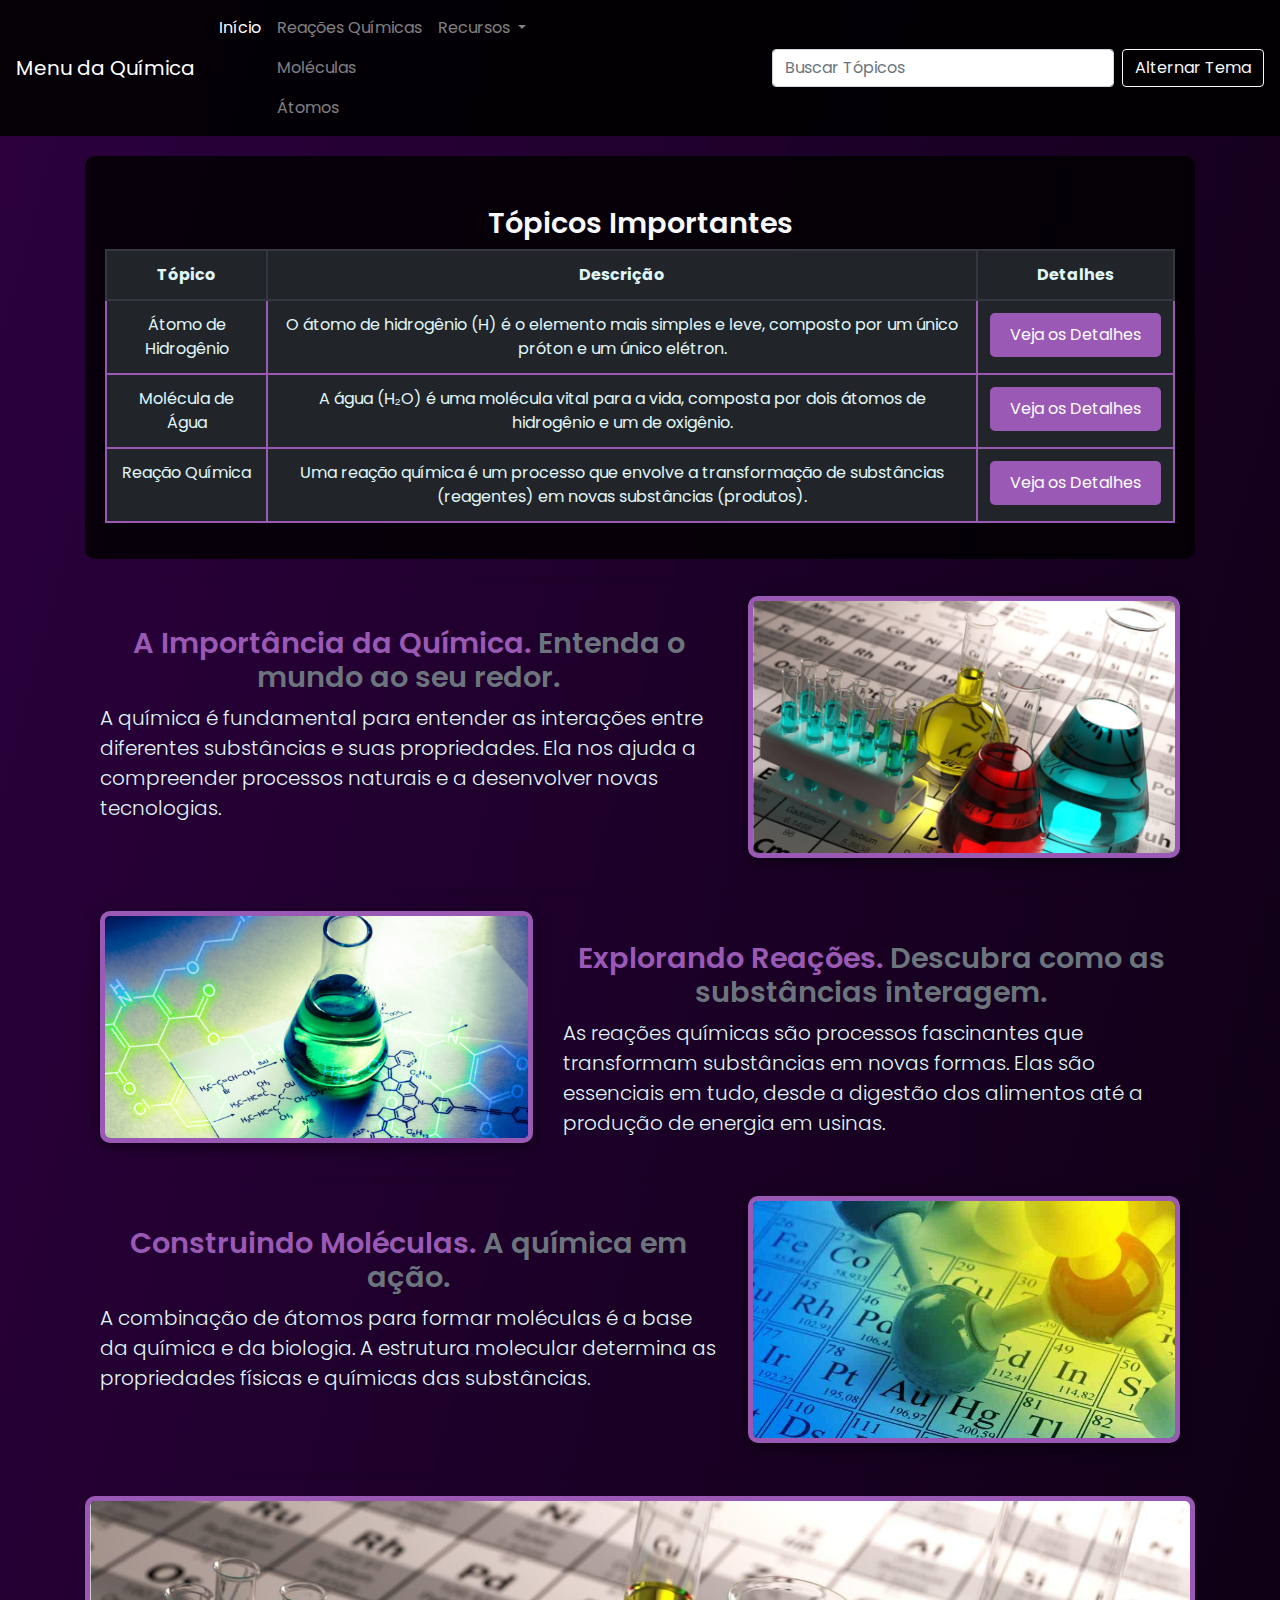
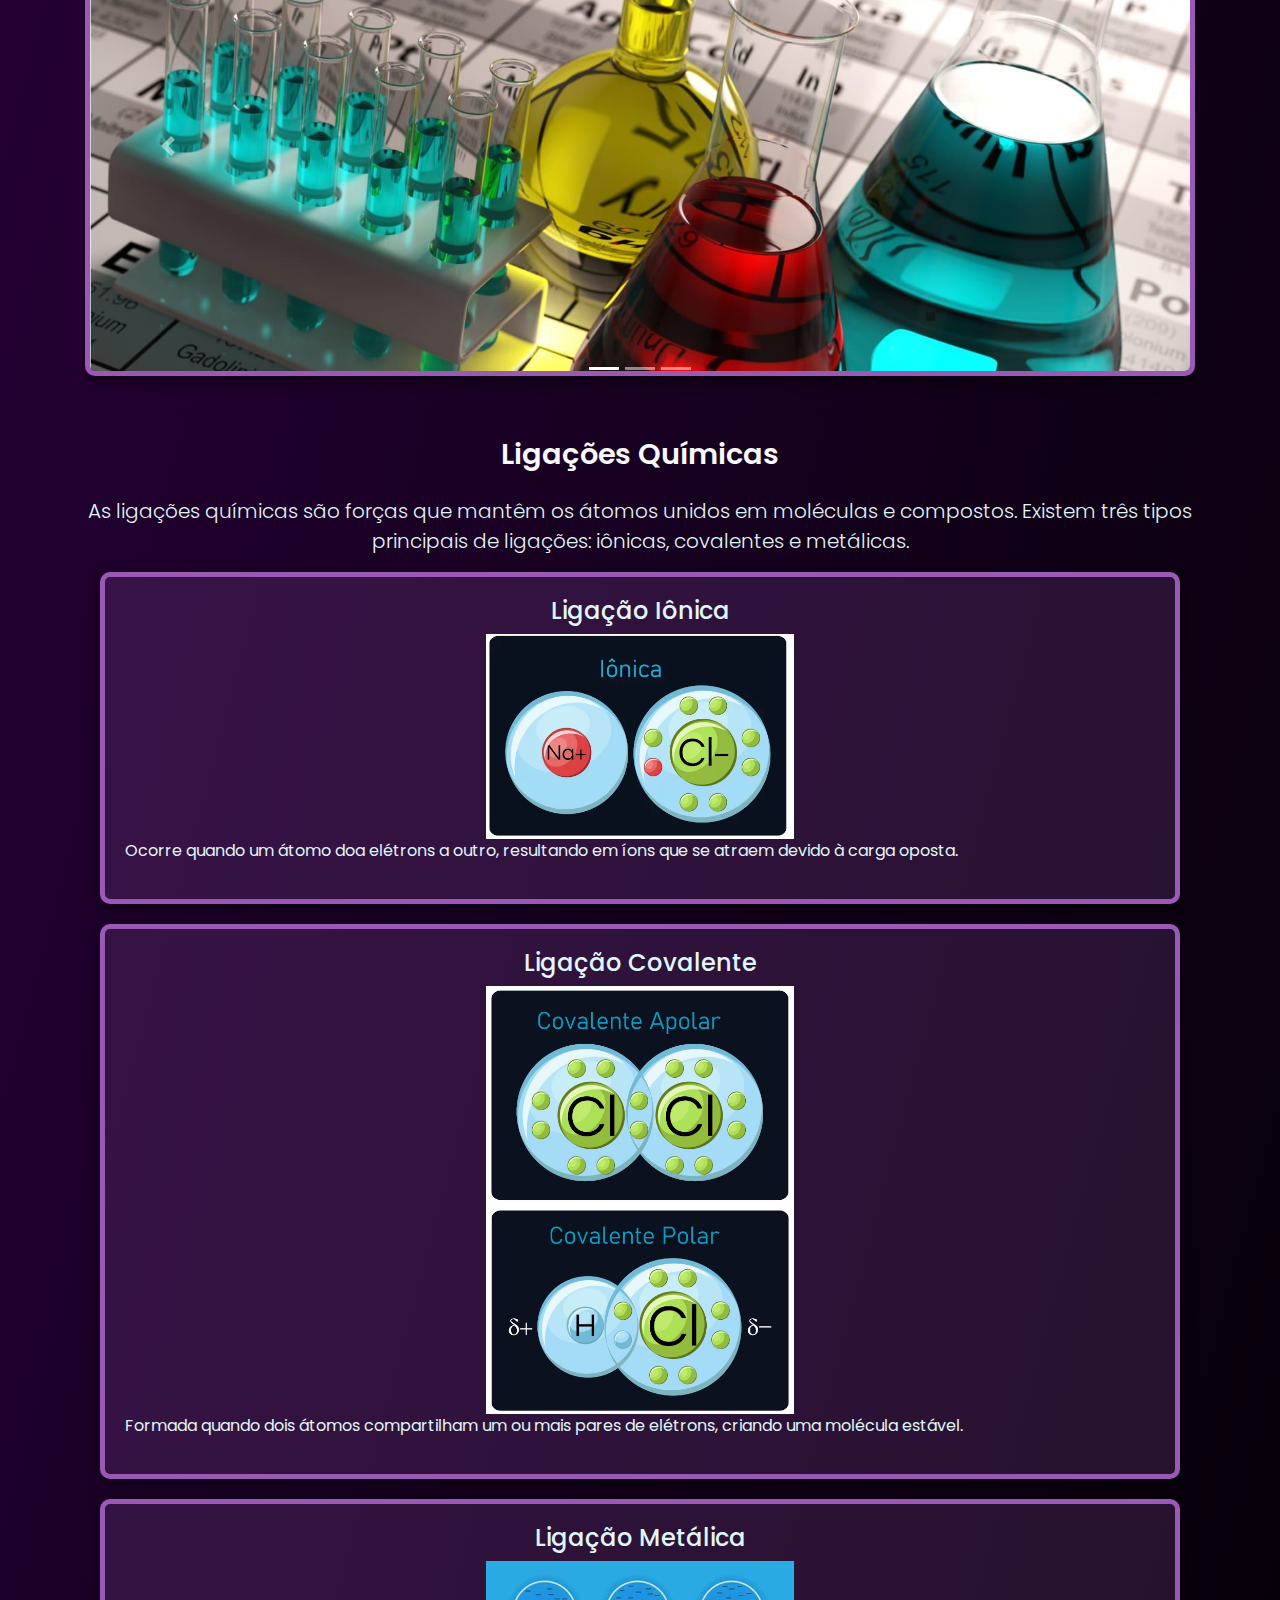
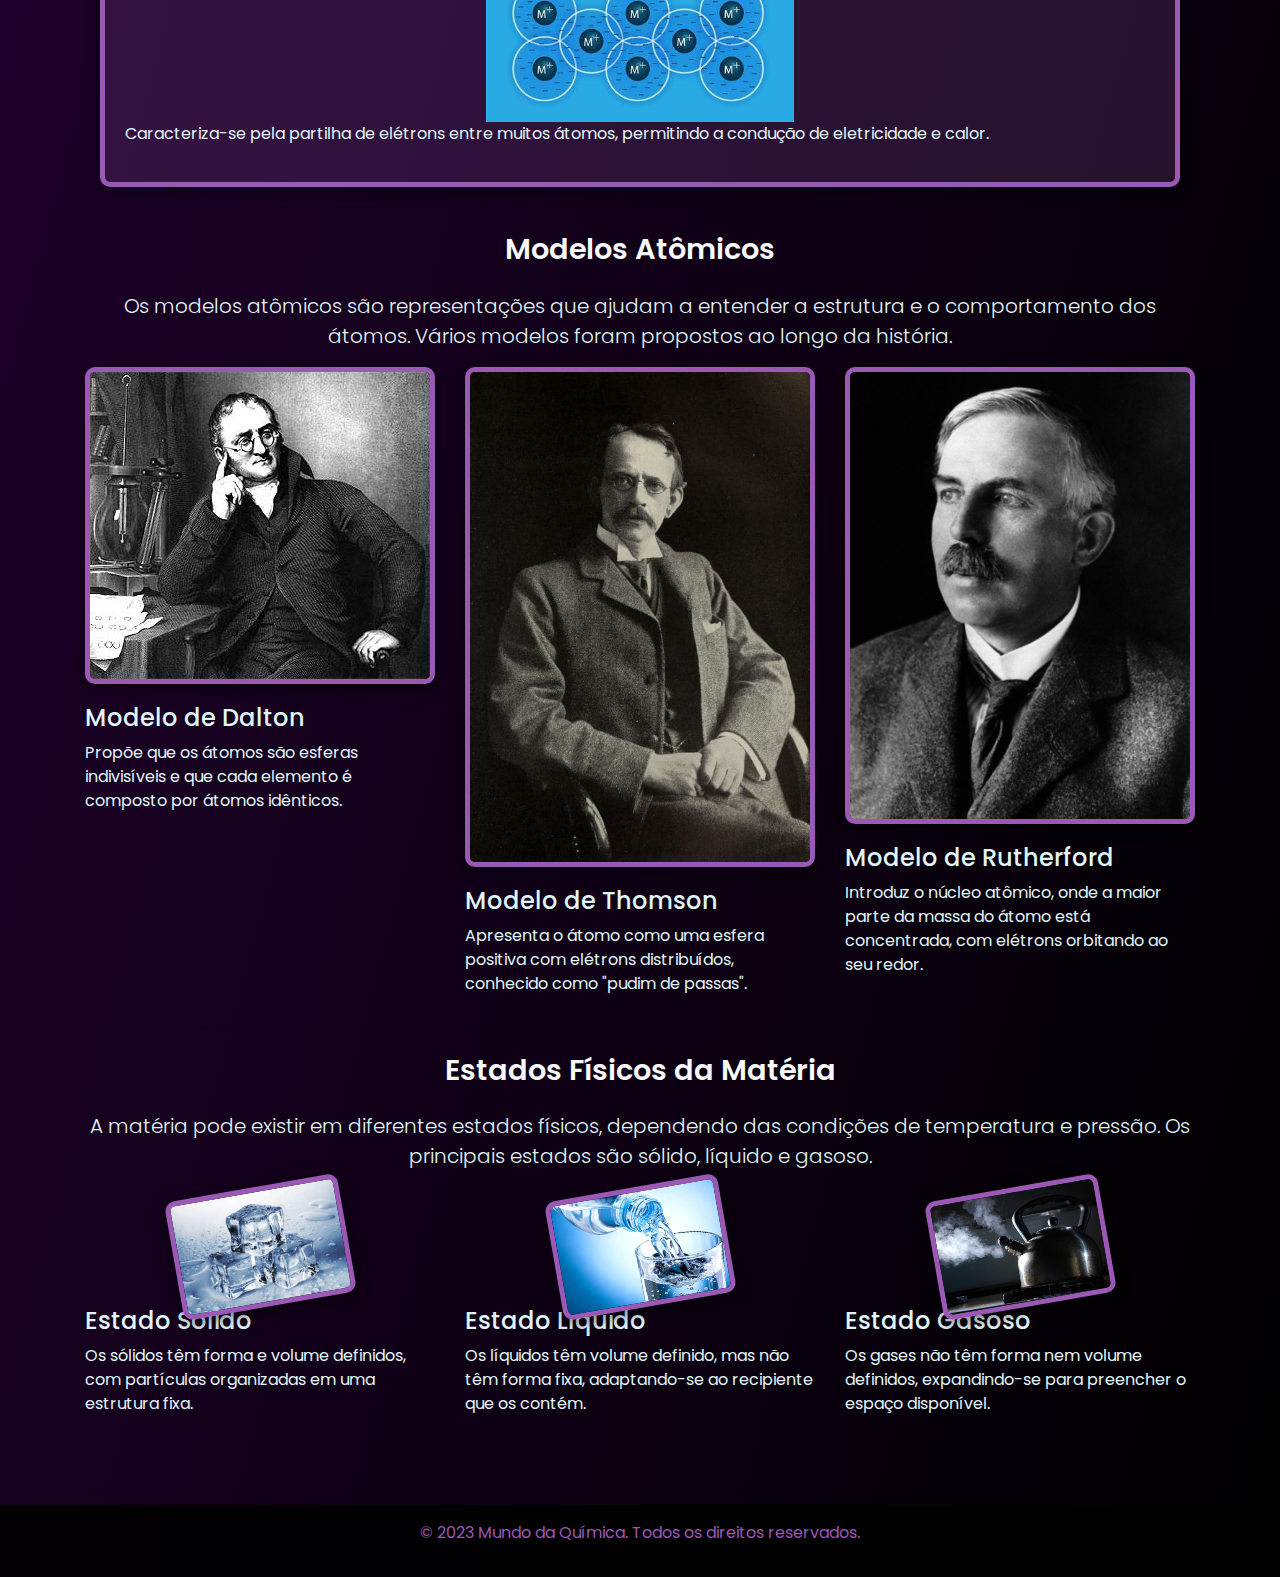
==== index.html @ 4044218f "adicionei a pagina de reacoes no botão" ====
<!DOCTYPE html>
<html lang="pt-br">
<head>
    <meta charset="utf-8">
    <meta name="viewport" content="width=device-width, initial-scale=1, shrink-to-fit=no">
    <link rel="stylesheet" href="https://stackpath.bootstrapcdn.com/bootstrap/4.1.3/css/bootstrap.min.css">
    <link rel="stylesheet" href="styles.css"> 
    <title>Mundo da Química</title>
    <style>
        .dark-theme {
            background-color: #343a40;
            color: white;
        }
        .fade-in {
            animation: fadeIn 1s;
        }
        @keyframes fadeIn {
            from { opacity: 0; }
            to { opacity: 1; }
        }
        .modal-content {
            background-color: rgb(44, 10, 68); /* Cor de fundo do modal */
            color: white; /* Cor do texto do modal */
        }
        .modal-header {
            background-color: black; /* Cor de fundo do cabeçalho do modal */
            color: white; /* Cor do texto do cabeçalho do modal */
        }
    </style>
</head>
<body>
    <nav class="navbar navbar-expand-lg navbar-dark">
        <a class="navbar-brand" href="#">Menu da Química</a>
        <button class="navbar-toggler" type="button" data-toggle="collapse" data-target="#navbarSupportedContent" aria-controls="navbarSupportedContent" aria-expanded="false" aria-label="Toggle navigation">
            <span class="navbar-toggler-icon"></span>
        </button>
        <div class="collapse navbar-collapse" id="navbarSupportedContent">
            <ul class="navbar-nav mr-auto">
                <li class="nav-item active">
                    <a class="nav-link" href="#">Início <span class="sr-only">(atual)</span></a>
                </li>
                <li class="nav-item">
                    <a class="nav-link" href="#">Reações Químicas</a>
                    <a class="nav-link" href="moleculas.html">Moléculas</a>
                    <a class="nav-link" href="atomos.html">Átomos</a>
                </li>
                <li class="nav-item dropdown">
                    <a class="nav-link dropdown-toggle" href="#" id="navbarDropdown" role="button" data-toggle="dropdown" aria-haspopup="true" aria-expanded="false"> Recursos </a>
                    <div class="dropdown-menu" aria-labelledby="navbarDropdown">
                        <a class="dropdown-item resource-item" href="#" data-title="Elementos Químicos" data-description="Os elementos químicos são substâncias puras que não podem ser decompostas em substâncias mais simples. Cada elemento é representado por um símbolo químico.">Elementos Químicos</a>
                        <a class="dropdown-item resource-item" href="#" data-title="Compostos" data-description="Os compostos são substâncias formadas pela combinação de dois ou mais elementos químicos em proporções fixas. Eles têm propriedades diferentes dos elementos que os compõem.">Compostos</a>
                        <div class="dropdown-divider"></div>
                        <a class="dropdown-item resource-item" href="#" data-title="Reações" data-description="As reações químicas são processos que envolvem a transformação de substâncias em novas substâncias. Elas podem ser classificadas em diferentes tipos, como reações de síntese, decomposição e deslocamento.">Reações</a>
                    </div>
                </li>
            </ul>
            <form class="form-inline my-2 my-lg-0">
                <input id="searchInput" class="form-control mr-sm-2" type="search" placeholder="Buscar Tópicos" aria-label="Search">
                <button class="btn btn-outline-light my-2 my-sm-0" type="button" id="themeToggle">Alternar Tema</button>
            </form>
        </div>
    </nav>

    <div class="container marketing">
        <div class="highlight-table">
            <h2 class="text-center text-light">Tópicos Importantes</h2>
            <table class="table table-dark" id="topicsTable">
                <thead>
                    <tr>
                        <th scope="col">Tópico</th>
                        <th scope="col">Descrição</th>
                        <th scope="col">Detalhes</th>
                    </tr>
                </thead>
                <tbody>
                    <tr>
                        <td>Átomo de Hidrogênio</td>
                        <td>O átomo de hidrogênio (H) é o elemento mais simples e leve, composto por um único próton e um único elétron.</td>
                        <td><a class="btn btn-secondary" href="atomos.html" role="button">Veja os Detalhes</a></td>
                    </tr>
                    <tr>
                        <td>Molécula de Água</td>
                        <td>A água (H₂O) é uma molécula vital para a vida, composta por dois átomos de hidrogênio e um de oxigênio.</td>
                        <td><a class="btn btn-secondary" href="moleculas.html" role="button">Veja os Detalhes</a></td>
                    </tr>
                    <tr>
                        <td>Reação Química</td>
                        <td>Uma reação química é um processo que envolve a transformação de substâncias (reagentes) em novas substâncias (produtos).</td>
                        <td><a class="btn btn-secondary" href="reacoes.html" role="button">Veja os Detalhes</a></td>
                    </tr>
                </tbody>
            </table>
        </div>

        <div class="container marketing">
            <!-- INÍCIO DAS FEATURETTES -->
            <hr class="featurette-divider">
            <div class="row featurette">
                <div class="col-md-7">
                    <h2 class="featurette-heading">A Importância da Química. <span class="text-muted">Entenda o mundo ao seu redor.</span></h2>
                    <p class="lead">A química é fundamental para entender as interações entre diferentes substâncias e suas propriedades. Ela nos ajuda a compreender processos naturais e a desenvolver novas tecnologias.</p>
                </div>
                <div class="col-md-5">
                    <img class="featurette-image img-fluid mx-auto bordered-image" src="quimica1.png" alt="Imagem de química">
                </div>
            </div>
            <hr class="featurette-divider">
            <div class="row featurette">
                <div class="col-md-7 order-md-2">
                    <h2 class="featurette-heading">Explorando Reações. <span class="text-muted">Descubra como as substâncias interagem.</span></h2>
                    <p class="lead">As reações químicas são processos fascinantes que transformam substâncias em novas formas. Elas são essenciais em tudo, desde a digestão dos alimentos até a produção de energia em usinas.</p>
                </div>
                <div class="col-md-5 order-md-1">
                    <img class="featurette-image img-fluid mx-auto bordered-image" src="im1.png" alt="Imagem de reações químicas">
                </div>
            </div>
            <hr class="featurette-divider">
            <div class="row featurette">
                <div class="col-md-7">
                    <h2 class="featurette-heading">Construindo Moléculas. <span class="text-muted">A química em ação.</span></h2>
                    <p class="lead">A combinação de átomos para formar moléculas é a base da química e da biologia. A estrutura molecular determina as propriedades físicas e químicas das substâncias.</p>
                </div>
                <div class="col-md-5">
                    <img class="featurette-image img-fluid mx-auto bordered-image" src="mole.png" alt="Imagem de moléculas">
                </div>
            </div>
            <hr class="featurette-divider">
            <!-- FIM DAS FEATURETTES -->
        </div><!-- /.container -->

        <div id="carouselExampleIndicators" class="carousel slide" data-ride="carousel">
            <ol class="carousel-indicators">
                <li data-target="#carouselExampleIndicators" data-slide-to="0" class="active"></li>
                <li data-target="#carouselExampleIndicators" data-slide-to="1"></li>
                <li data-target="#carouselExampleIndicators" data-slide-to="2"></li>
            </ol>
            <div class="carousel-inner">
                <div class="carousel-item active">
                    <img class="d-block w-100 bordered-image" src="quimica1.png" alt="Primeiro slide">
                </div>
                <div class="carousel-item">
                    <img class="d-block w-100 bordered-image" src="quimica2.png" alt="Segundo slide">
                </div>
                <div class="carousel-item">
                    <img class="d-block w-100 bordered-image" src="quimica3.png" alt="Terceiro slide">
                </div>
            </div>
            <a class="carousel-control-prev" href="#carouselExampleIndicators" role="button" data-slide="prev">
                <span class="carousel-control-prev-icon" aria-hidden="true"></span>
                <span class="sr-only">Anterior</span>
            </a>
            <a class="carousel-control-next" href="#carouselExampleIndicators" role="button" data-slide="next">
                <span class="carousel-control-next-icon" aria-hidden="true"></span>
                <span class="sr-only">Próximo</span>
            </a>
        </div>

        <hr class="featurette-divider">

        <h2 class="text-center text-light my-4">Ligações Químicas</h2>
        <p class="lead text-center">As ligações químicas são forças que mantêm os átomos unidos em moléculas e compostos. Existem três tipos principais de ligações: iônicas, covalentes e metálicas.</p>

        <div class="container">
            <div class="bordered-image ligacao">
                <h4 class="text-center">Ligação Iônica</h4>
                <img class="img-fluid" src="ionica.png" alt="Ligação Iônica">
                <p>Ocorre quando um átomo doa elétrons a outro, resultando em íons que se atraem devido à carga oposta.</p>
            </div>

            <div class="bordered-image ligacao">
                <h4 class="text-center">Ligação Covalente</h4>
                <img class="img-fluid" src="covalente-polar-apolar.png" alt="Ligação Covalente">
                <p>Formada quando dois átomos compartilham um ou mais pares de elétrons, criando uma molécula estável.</p>
            </div>

            <div class="bordered-image ligacao">
                <h4 class="text-center">Ligação Metálica</h4>
                <img class="img-fluid" src="met.png" alt="Ligação Metálica">
                <p>Caracteriza-se pela partilha de elétrons entre muitos átomos, permitindo a condução de eletricidade e calor.</p>
            </div>
        </div>

        <hr class="featurette-divider">

        <h2 class="text-center text-light my-4">Modelos Atômicos</h2>
        <p class="lead text-center">Os modelos atômicos são representações que ajudam a entender a estrutura e o comportamento dos átomos. Vários modelos foram propostos ao longo da história.</p>
        <div class="row">
            <div class="col-md-4">
                <img class="bordered-image img-fluid" src="dalton.png" alt="Modelo de Dalton">
                <h4>Modelo de Dalton</h4>
                <p>Propõe que os átomos são esferas indivisíveis e que cada elemento é composto por átomos idênticos.</p>
            </div>
            <div class="col-md-4">
                <img class="bordered-image img-fluid" src="thomsom.png.jfif" alt="Modelo de Thomson">
                <h4>Modelo de Thomson</h4>
                <p>Apresenta o átomo como uma esfera positiva com elétrons distribuídos, conhecido como "pudim de passas".</p>
            </div>
            <div class="col-md-4">
                <img class="bordered-image img-fluid" src="Rutherford.png" alt="Modelo de Rutherford">
                <h4>Modelo de Rutherford</h4>
                <p>Introduz o núcleo atômico, onde a maior parte da massa do átomo está concentrada, com elétrons orbitando ao seu redor.</p>
            </div>
        </div>

        <hr class="featurette-divider">

        <h2 class="text-center text-light my-4">Estados Físicos da Matéria</h2>
        <p class="lead text-center">A matéria pode existir em diferentes estados físicos, dependendo das condições de temperatura e pressão. Os principais estados são sólido, líquido e gasoso.</p>
        <div class="row">
            <div class="col-md-4 estado-fisico">
                <img class="bordered-image img-fluid" src="solido.png" alt="Estado Sólido">
                <h4>Estado Sólido</h4>
                <p>Os sólidos têm forma e volume definidos, com partículas organizadas em uma estrutura fixa.</p>
            </div>
            <div class="col-md-4 estado-fisico">
                <img class="bordered-image img-fluid" src="liquido.png" alt="Estado Líquido">
                <h4>Estado Líquido</h4>
                <p>Os líquidos têm volume definido, mas não têm forma fixa, adaptando-se ao recipiente que os contém.</p>
            </div>
            <div class="col-md-4 estado-fisico">
                <img class="bordered-image img-fluid" src="gasoso.png" alt="Estado Gasoso">
                <h4>Estado Gasoso</h4>
                <p>Os gases não têm forma nem volume definidos, expandindo-se para preencher o espaço disponível.</p>
            </div>
        </div>
        
        <hr class="featurette-divider">
    </div>

    <footer>
        <div class="container text-center">
            <p>&copy; 2023 Mundo da Química. Todos os direitos reservados.</p>
        </div>
    </footer>

    <!-- Modal para recursos -->
    <div class="modal fade" id="resourceModal" tabindex="-1" role="dialog" aria-labelledby="resourceModalLabel" aria-hidden="true">
        <div class="modal-dialog" role="document">
            <div class="modal-content">
                <div class="modal-header">
                    <h5 class="modal-title" id="resourceModalTitle">Título</h5>
                    <button type="button" class="close" data-dismiss="modal" aria-label="Close">
                        <span aria-hidden="true">&times;</span>
                    </button>
                </div>
                <div class="modal-body" id="resourceModalDescription">
                    Descrição
                </div>
                <div class="modal-footer">
                    <button type="button" class="btn btn-secondary" data-dismiss="modal">Fechar</button>
                </div>
            </div>
        </div>
    </div>

    <script src="https://code.jquery.com/jquery-3.3.1.slim.min.js"></script>
    <script src="https://cdnjs.cloudflare.com/ajax/libs/popper.js/1.14.7/umd/popper.min.js"></script>
    <script src="https://stackpath.bootstrapcdn.com/bootstrap/4.1.3/js/bootstrap.min.js"></script>
    <script src="script.js"></script>
</body>
</html>
---- styles.css ----
@import url('https://fonts.googleapis.com/css2?family=Poppins:wght@300;400;600&display=swap');

body {
    background: linear-gradient(to bottom right, #2c003e, #000000);
    color: #e0f7fa;
    font-family: 'Poppins', sans-serif;
}

.navbar {
    background-color: rgba(0, 0, 0, 0.9); 
}

.navbar-brand, .nav-link {
    color: #9b59b6;
}

.carousel-item > img {
    height: 30rem;
    object-fit: cover; 
    border: 5px solid #9b59b6;
    border-radius: 10px; 
    box-shadow: 0 4px 15px rgba(0, 0, 0, 0.5); 
    transition: transform 0.3s, box-shadow 0.3s;
}

.carousel-item > img:hover {
    transform: scale(1.05);
    box-shadow: 0 8px 30px rgba(0, 0, 0, 0.7);
}

.btn-secondary {
    background-color: #9b59b6;
    border: none; 
    color: #fff; 
    padding: 10px 20px; 
    border-radius: 5px; 
    transition: background-color 0.3s, transform 0.3s; 
}

.btn-secondary:hover {
    background-color: #8e44ad;
    transform: scale(1.05);
}

footer {
    background-color: rgba(0, 0, 0, 0.9); 
    color: #9b59b6;
    padding: 1rem 0; 
}

.bordered-image {
    border: 5px solid #9b59b6;
    border-radius: 10px; 
    box-shadow: 0 4px 15px rgba(0, 0, 0, 0.5); 
    transition: transform 0.3s, box-shadow 0.3s; 
    margin-bottom: 20px;
}

.bordered-image:hover {
    transform: scale(1.05);
    box-shadow: 0 8px 30px rgba(0, 0, 0, 0.7);
}

.highlight-table {
    background-color: rgba(0, 0, 0, 0.8);
    border-radius: 10px; 
    padding: 20px; 
    margin: 20px 0; 
}

.highlight-table th, .highlight-table td {
    text-align: center; 
    border: 2px solid #9b59b6;
    color: #e0f7fa;
}

.ligacao {
    background-color: rgba(155, 89, 182, 0.2);
    border-radius: 10px; 
    padding: 20px; 
    margin-bottom: 20px;
}

.ligacao img {
    max-width: 30%;
    height: auto;
    margin: 0 auto;
    display: block;
}

.estado-fisico {
    position: relative;
    margin-bottom: 40px;
}

.estado-fisico img {
    max-width: 50%;
    height: auto;
    display: block;
    margin: 0 auto;
    transform: rotate(-10deg);
    transition: transform 0.3s;
}

.estado-fisico img:hover {
    transform: rotate(0deg) scale(1.05);
}

h1, h2, h3 {
    font-family: 'Poppins', sans-serif;
    font-weight: 600;
    color: #9b59b6;
}

h1 {
    font-size: 3rem;
    margin-top: 20px;
    text-align: center;
}

h2 {
    font-size: 1.8rem;
    margin-top: 30px;
    text-align: center;
}

h3 {
    font-size: 1.3rem;
    margin-top: 10px;
    text-align: center;
}
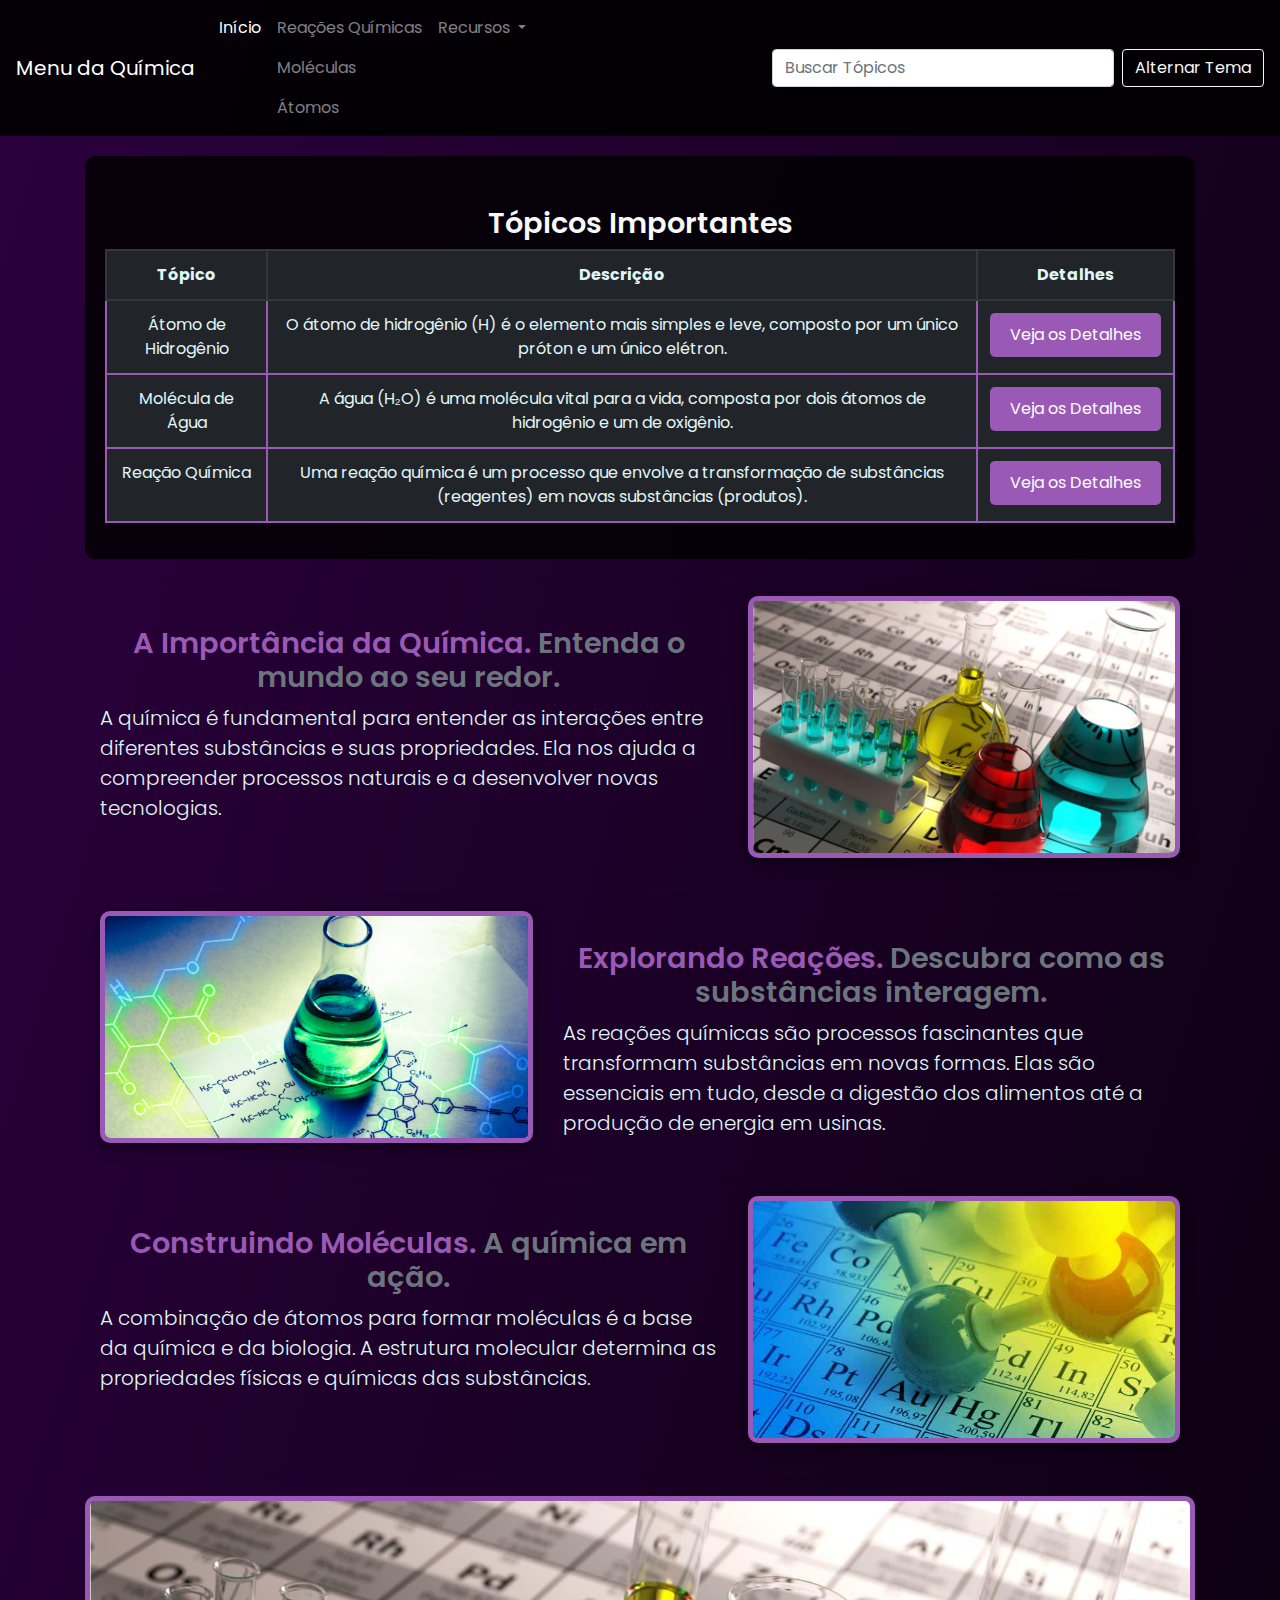
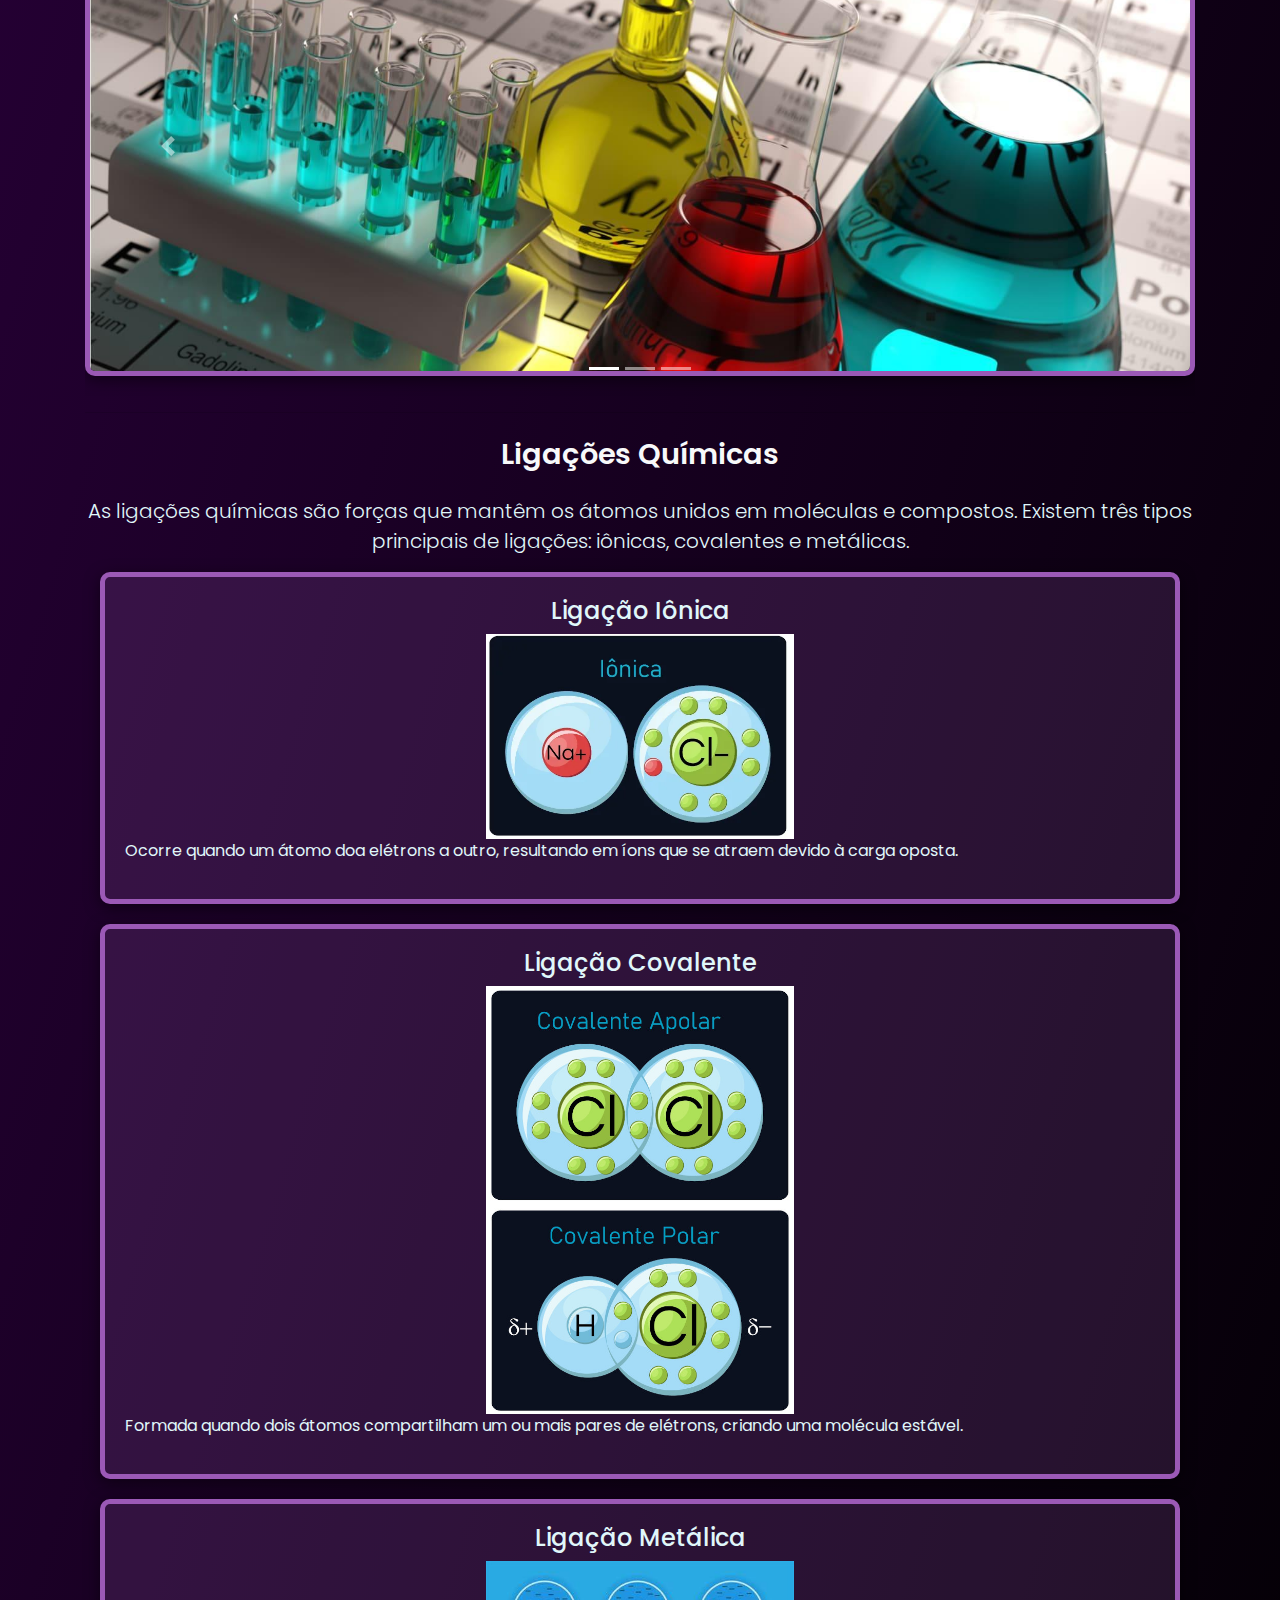
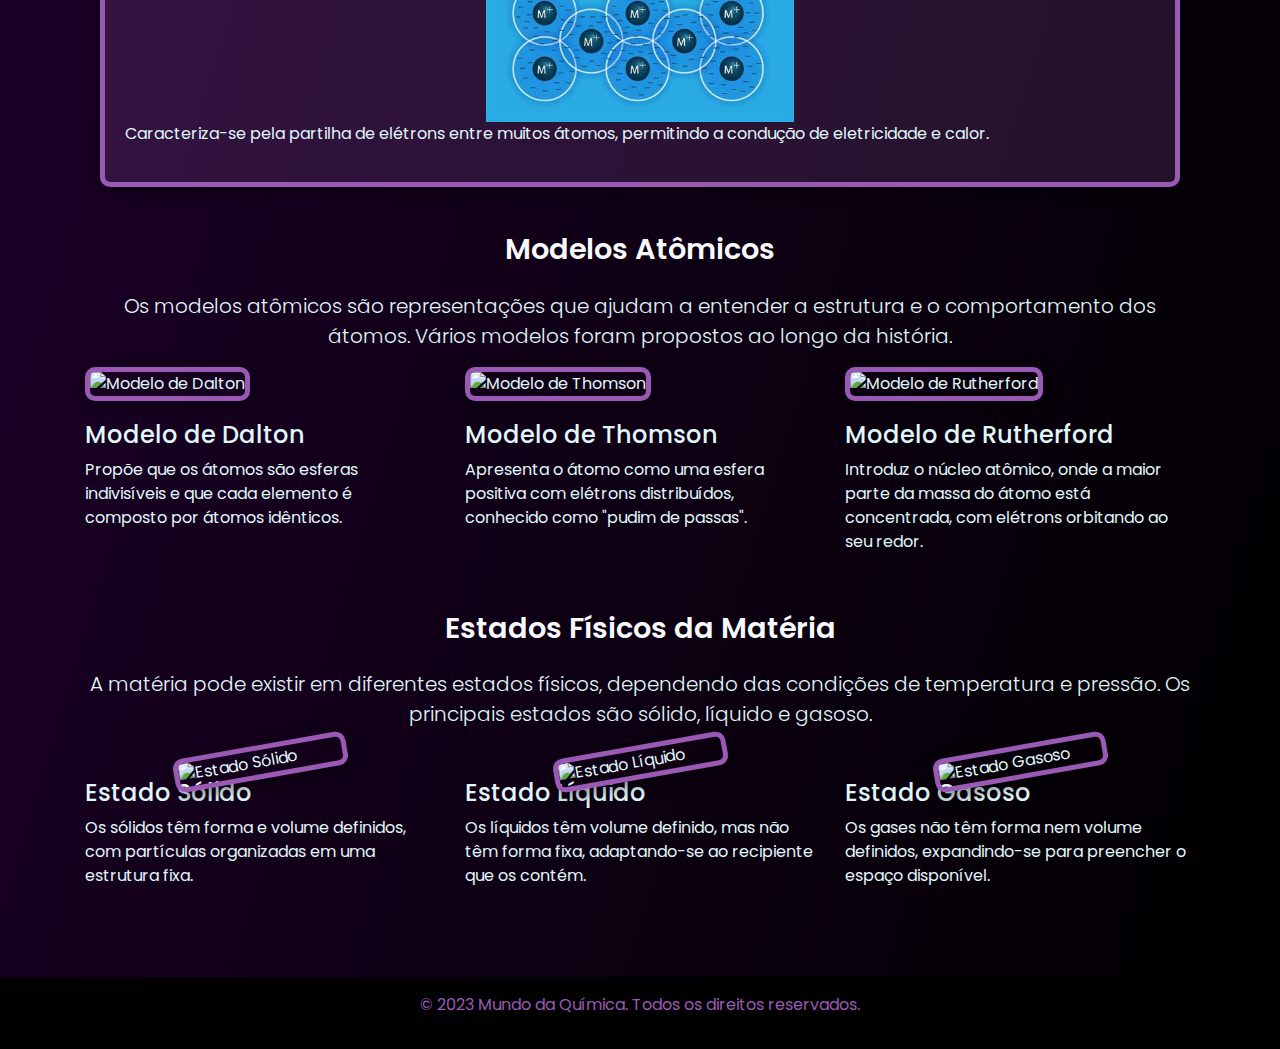
==== commit 9b3ce7f7: "mudanças finais" ====
--- a/index.html
+++ b/index.html
@@ -19,12 +19,12 @@
             to { opacity: 1; }
         }
         .modal-content {
-            background-color: rgb(44, 10, 68); /* Cor de fundo do modal */
-            color: white; /* Cor do texto do modal */
+            background-color: rgb(44, 10, 68);
+            color: white;
         }
         .modal-header {
-            background-color: black; /* Cor de fundo do cabeçalho do modal */
-            color: white; /* Cor do texto do cabeçalho do modal */
+            background-color: black;
+            color: white;
         }
     </style>
 </head>
@@ -86,7 +86,7 @@
                     <tr>
                         <td>Reação Química</td>
                         <td>Uma reação química é um processo que envolve a transformação de substâncias (reagentes) em novas substâncias (produtos).</td>
-                        <td><a class="btn btn-secondary" href="reacoes.html" role="button">Veja os Detalhes</a></td>
+                        <td><a class="btn btn-secondary" href="pagina_reacoes.html" role="button">Veja os Detalhes</a></td>
                     </tr>
                 </tbody>
             </table>
@@ -125,8 +125,8 @@
                 </div>
             </div>
             <hr class="featurette-divider">
-            <!-- FIM DAS FEATURETTES -->
-        </div><!-- /.container -->
+
+        </div>
 
         <div id="carouselExampleIndicators" class="carousel slide" data-ride="carousel">
             <ol class="carousel-indicators">
@@ -186,17 +186,17 @@
         <p class="lead text-center">Os modelos atômicos são representações que ajudam a entender a estrutura e o comportamento dos átomos. Vários modelos foram propostos ao longo da história.</p>
         <div class="row">
             <div class="col-md-4">
-                <img class="bordered-image img-fluid" src="dalton.png" alt="Modelo de Dalton">
+                <img class="bordered-image img-fluid" src="modelo_dalton.png" alt="Modelo de Dalton">
                 <h4>Modelo de Dalton</h4>
                 <p>Propõe que os átomos são esferas indivisíveis e que cada elemento é composto por átomos idênticos.</p>
             </div>
             <div class="col-md-4">
-                <img class="bordered-image img-fluid" src="thomsom.png.jfif" alt="Modelo de Thomson">
+                <img class="bordered-image img-fluid" src="modelo_thomson.png" alt="Modelo de Thomson">
                 <h4>Modelo de Thomson</h4>
                 <p>Apresenta o átomo como uma esfera positiva com elétrons distribuídos, conhecido como "pudim de passas".</p>
             </div>
             <div class="col-md-4">
-                <img class="bordered-image img-fluid" src="Rutherford.png" alt="Modelo de Rutherford">
+                <img class="bordered-image img-fluid" src="modelo_rutherford.png" alt="Modelo de Rutherford">
                 <h4>Modelo de Rutherford</h4>
                 <p>Introduz o núcleo atômico, onde a maior parte da massa do átomo está concentrada, com elétrons orbitando ao seu redor.</p>
             </div>
@@ -208,17 +208,17 @@
         <p class="lead text-center">A matéria pode existir em diferentes estados físicos, dependendo das condições de temperatura e pressão. Os principais estados são sólido, líquido e gasoso.</p>
         <div class="row">
             <div class="col-md-4 estado-fisico">
-                <img class="bordered-image img-fluid" src="solido.png" alt="Estado Sólido">
+                <img class="bordered-image img-fluid" src="estado_solido.png" alt="Estado Sólido">
                 <h4>Estado Sólido</h4>
                 <p>Os sólidos têm forma e volume definidos, com partículas organizadas em uma estrutura fixa.</p>
             </div>
             <div class="col-md-4 estado-fisico">
-                <img class="bordered-image img-fluid" src="liquido.png" alt="Estado Líquido">
+                <img class="bordered-image img-fluid" src="estado_liquido.png" alt="Estado Líquido">
                 <h4>Estado Líquido</h4>
                 <p>Os líquidos têm volume definido, mas não têm forma fixa, adaptando-se ao recipiente que os contém.</p>
             </div>
             <div class="col-md-4 estado-fisico">
-                <img class="bordered-image img-fluid" src="gasoso.png" alt="Estado Gasoso">
+                <img class="bordered-image img-fluid" src="estado_gasoso.png" alt="Estado Gasoso">
                 <h4>Estado Gasoso</h4>
                 <p>Os gases não têm forma nem volume definidos, expandindo-se para preencher o espaço disponível.</p>
             </div>
@@ -233,7 +233,6 @@
         </div>
     </footer>
 
-    <!-- Modal para recursos -->
     <div class="modal fade" id="resourceModal" tabindex="-1" role="dialog" aria-labelledby="resourceModalLabel" aria-hidden="true">
         <div class="modal-dialog" role="document">
             <div class="modal-content">
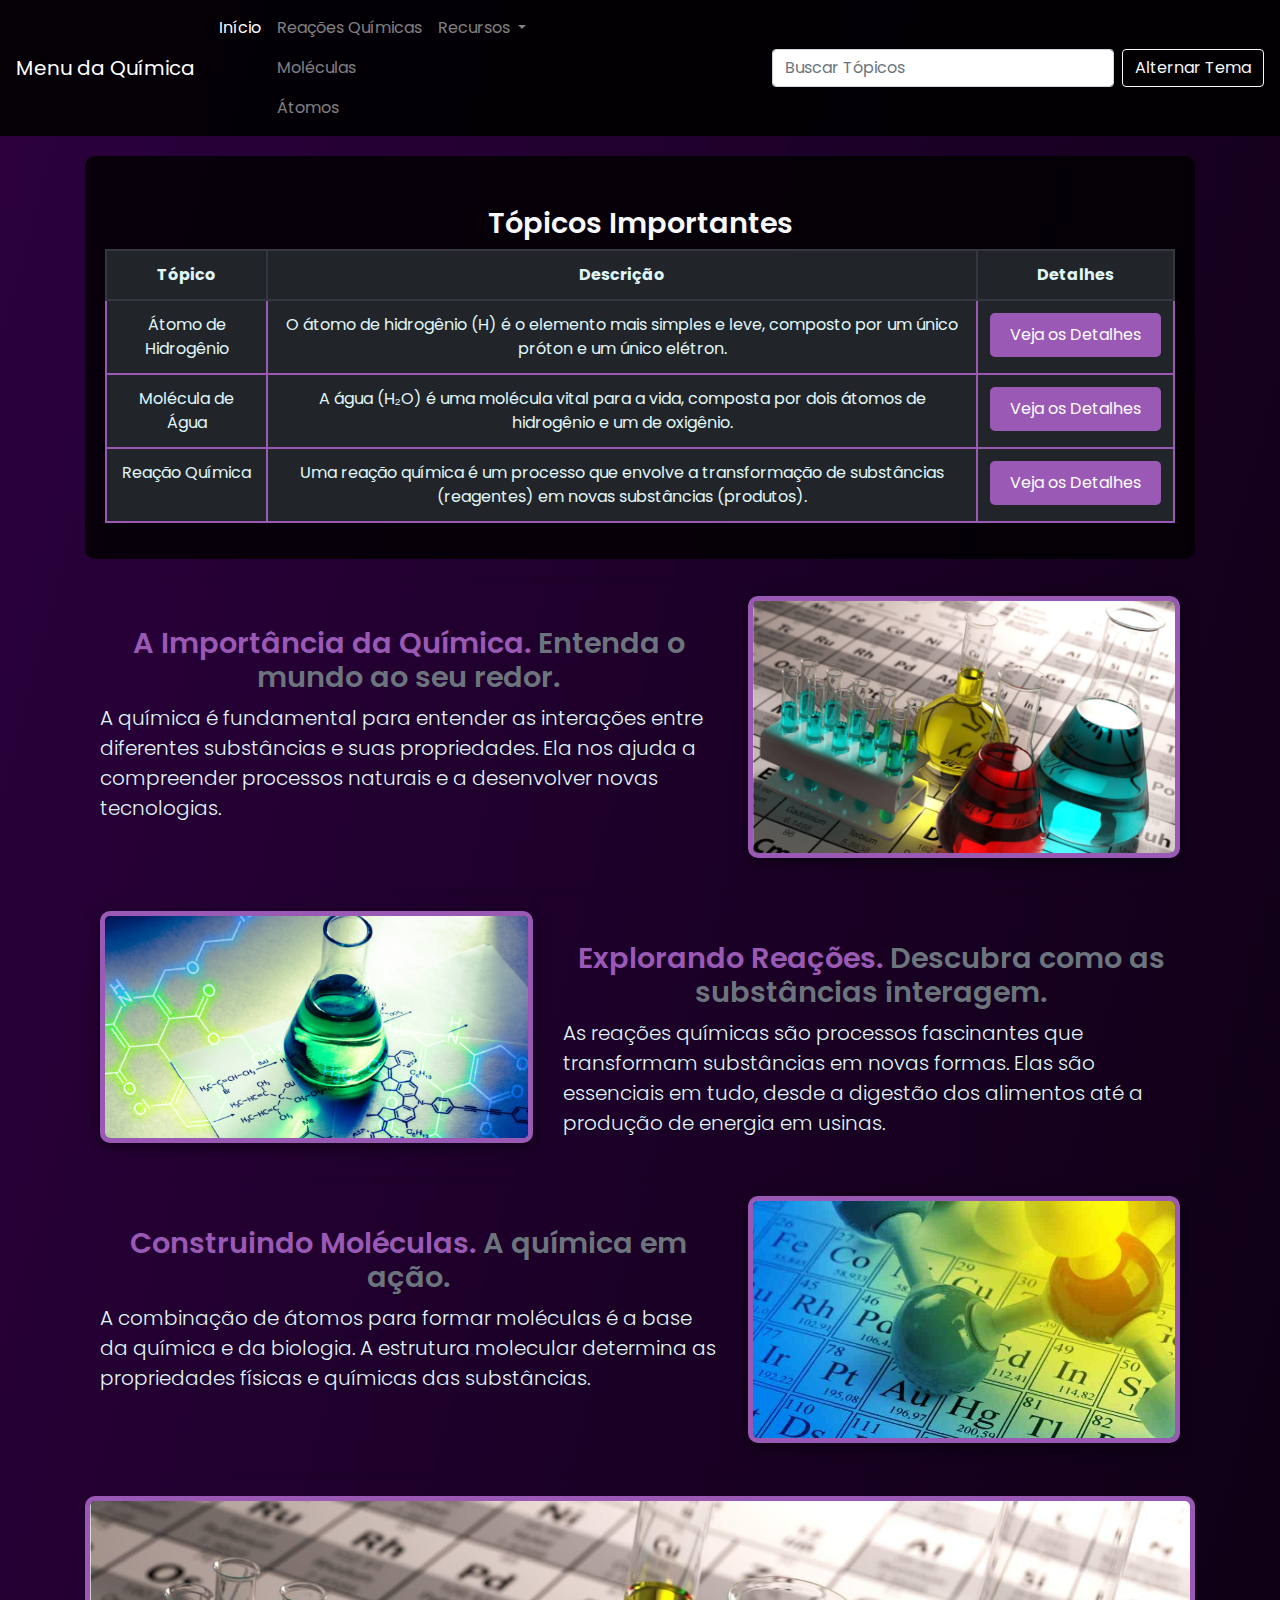
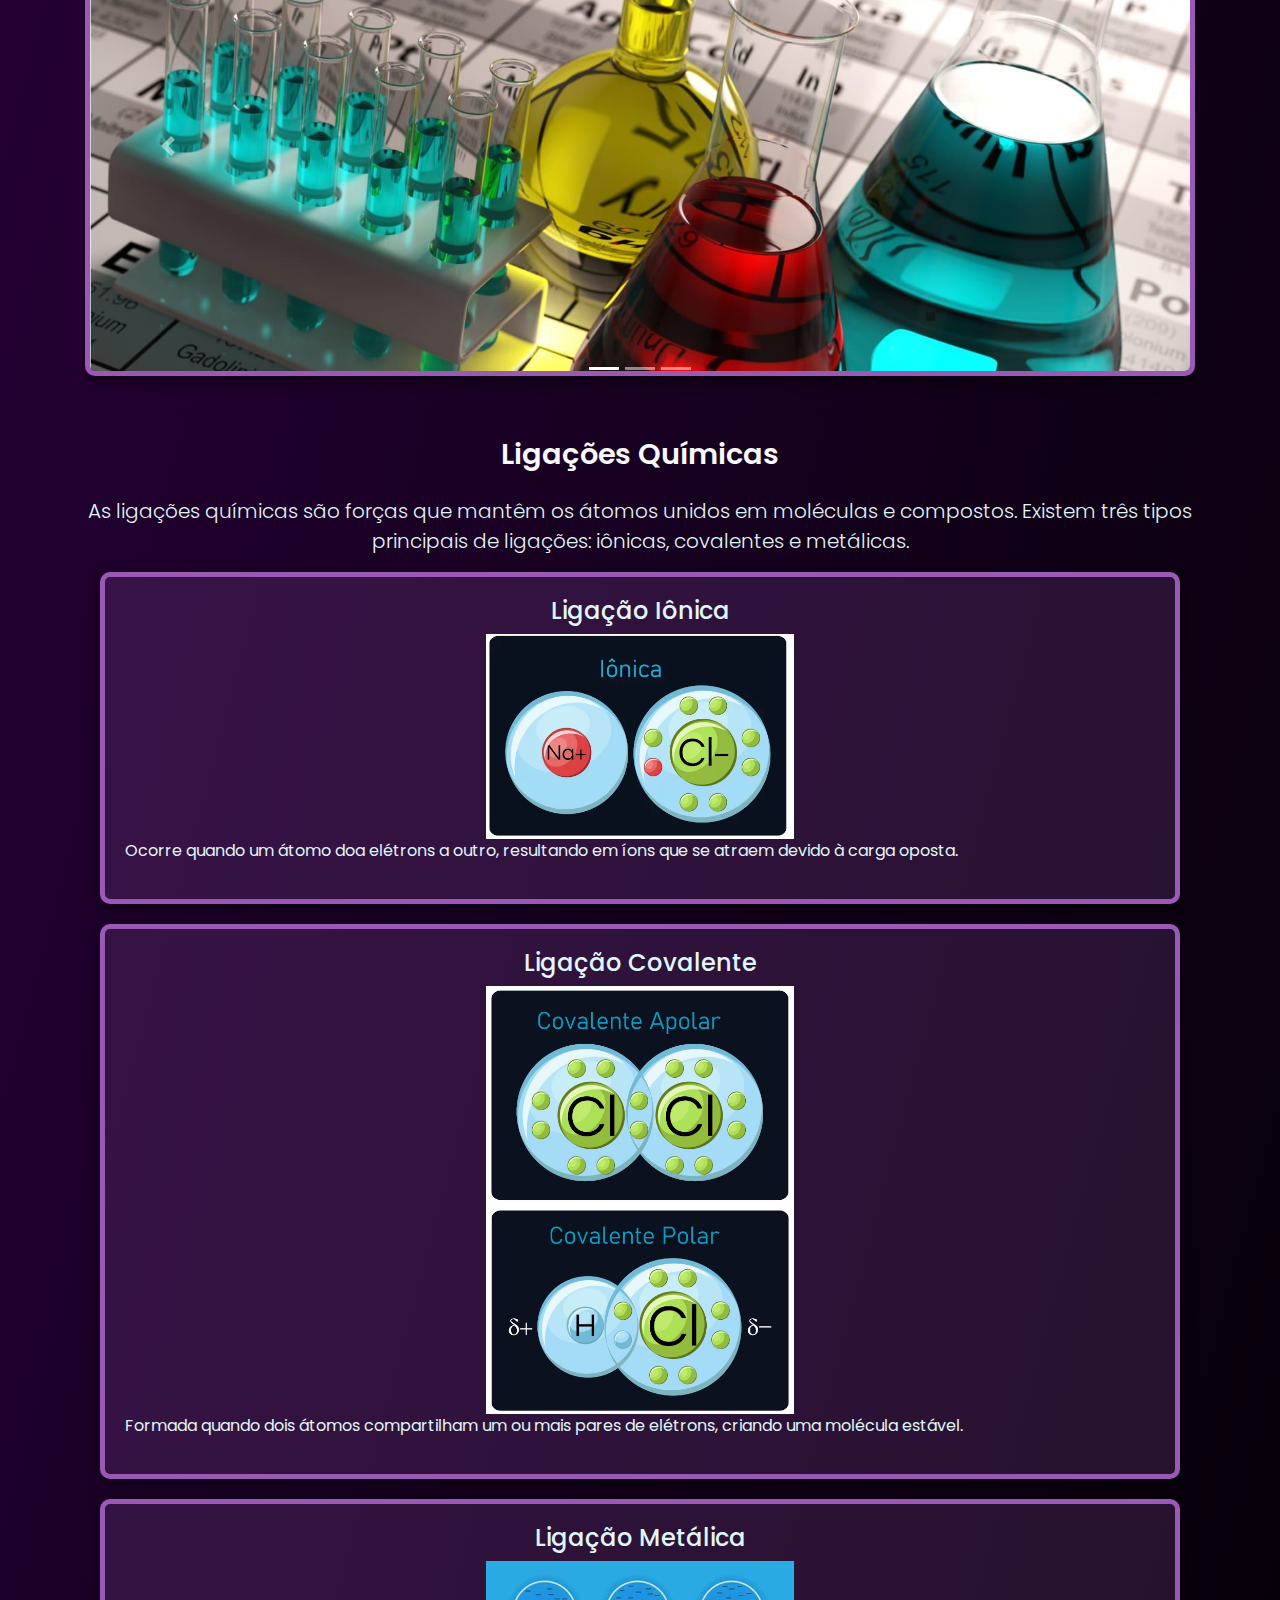
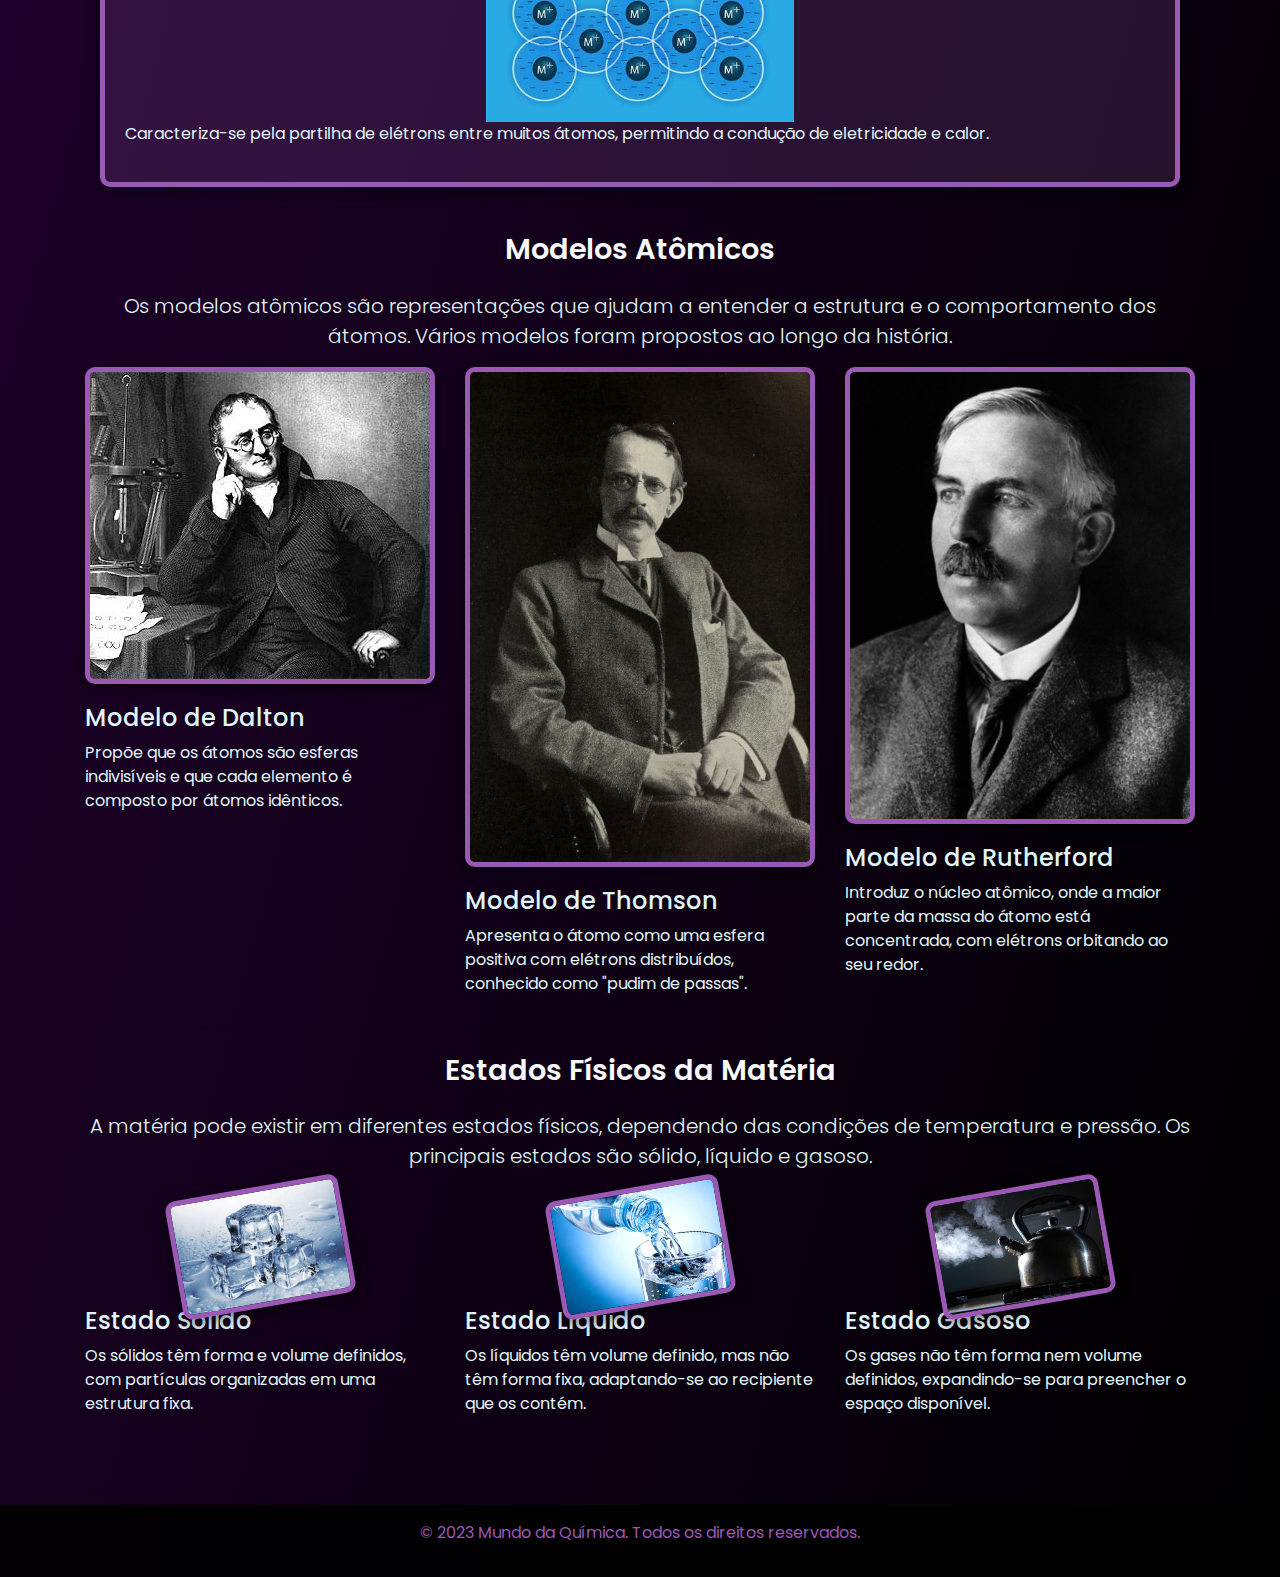
==== commit c7b3d637: "Merge branch 'main' of https://github.com/juliauuuuu/Projeto-Integrador" ====
--- a/index.html
+++ b/index.html
@@ -86,7 +86,7 @@
                     <tr>
                         <td>Reação Química</td>
                         <td>Uma reação química é um processo que envolve a transformação de substâncias (reagentes) em novas substâncias (produtos).</td>
-                        <td><a class="btn btn-secondary" href="pagina_reacoes.html" role="button">Veja os Detalhes</a></td>
+                        <td><a class="btn btn-secondary" href="reacoes.html" role="button">Veja os Detalhes</a></td>
                     </tr>
                 </tbody>
             </table>
@@ -186,17 +186,17 @@
         <p class="lead text-center">Os modelos atômicos são representações que ajudam a entender a estrutura e o comportamento dos átomos. Vários modelos foram propostos ao longo da história.</p>
         <div class="row">
             <div class="col-md-4">
-                <img class="bordered-image img-fluid" src="modelo_dalton.png" alt="Modelo de Dalton">
+                <img class="bordered-image img-fluid" src="dalton.png" alt="Modelo de Dalton">
                 <h4>Modelo de Dalton</h4>
                 <p>Propõe que os átomos são esferas indivisíveis e que cada elemento é composto por átomos idênticos.</p>
             </div>
             <div class="col-md-4">
-                <img class="bordered-image img-fluid" src="modelo_thomson.png" alt="Modelo de Thomson">
+                <img class="bordered-image img-fluid" src="thomsom.png.jfif" alt="Modelo de Thomson">
                 <h4>Modelo de Thomson</h4>
                 <p>Apresenta o átomo como uma esfera positiva com elétrons distribuídos, conhecido como "pudim de passas".</p>
             </div>
             <div class="col-md-4">
-                <img class="bordered-image img-fluid" src="modelo_rutherford.png" alt="Modelo de Rutherford">
+                <img class="bordered-image img-fluid" src="Rutherford.png" alt="Modelo de Rutherford">
                 <h4>Modelo de Rutherford</h4>
                 <p>Introduz o núcleo atômico, onde a maior parte da massa do átomo está concentrada, com elétrons orbitando ao seu redor.</p>
             </div>
@@ -208,17 +208,17 @@
         <p class="lead text-center">A matéria pode existir em diferentes estados físicos, dependendo das condições de temperatura e pressão. Os principais estados são sólido, líquido e gasoso.</p>
         <div class="row">
             <div class="col-md-4 estado-fisico">
-                <img class="bordered-image img-fluid" src="estado_solido.png" alt="Estado Sólido">
+                <img class="bordered-image img-fluid" src="solido.png" alt="Estado Sólido">
                 <h4>Estado Sólido</h4>
                 <p>Os sólidos têm forma e volume definidos, com partículas organizadas em uma estrutura fixa.</p>
             </div>
             <div class="col-md-4 estado-fisico">
-                <img class="bordered-image img-fluid" src="estado_liquido.png" alt="Estado Líquido">
+                <img class="bordered-image img-fluid" src="liquido.png" alt="Estado Líquido">
                 <h4>Estado Líquido</h4>
                 <p>Os líquidos têm volume definido, mas não têm forma fixa, adaptando-se ao recipiente que os contém.</p>
             </div>
             <div class="col-md-4 estado-fisico">
-                <img class="bordered-image img-fluid" src="estado_gasoso.png" alt="Estado Gasoso">
+                <img class="bordered-image img-fluid" src="gasoso.png" alt="Estado Gasoso">
                 <h4>Estado Gasoso</h4>
                 <p>Os gases não têm forma nem volume definidos, expandindo-se para preencher o espaço disponível.</p>
             </div>
